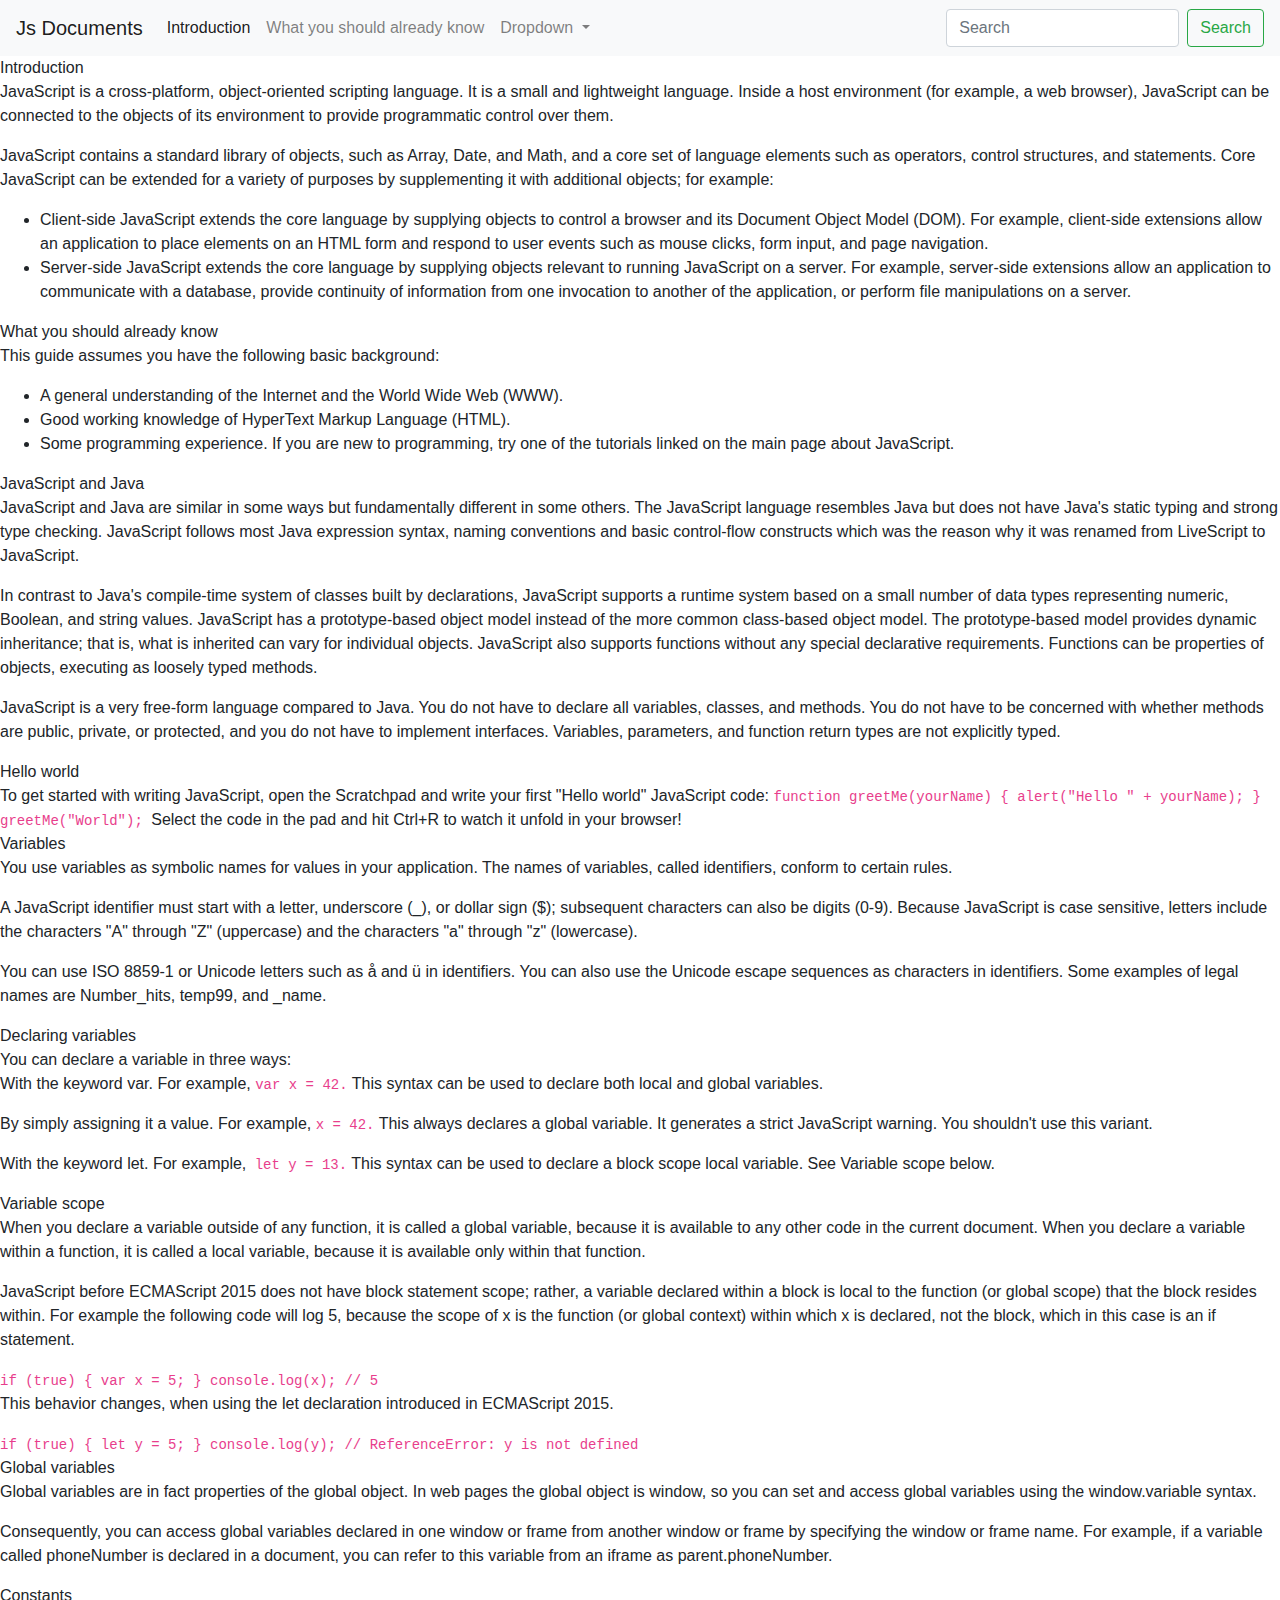
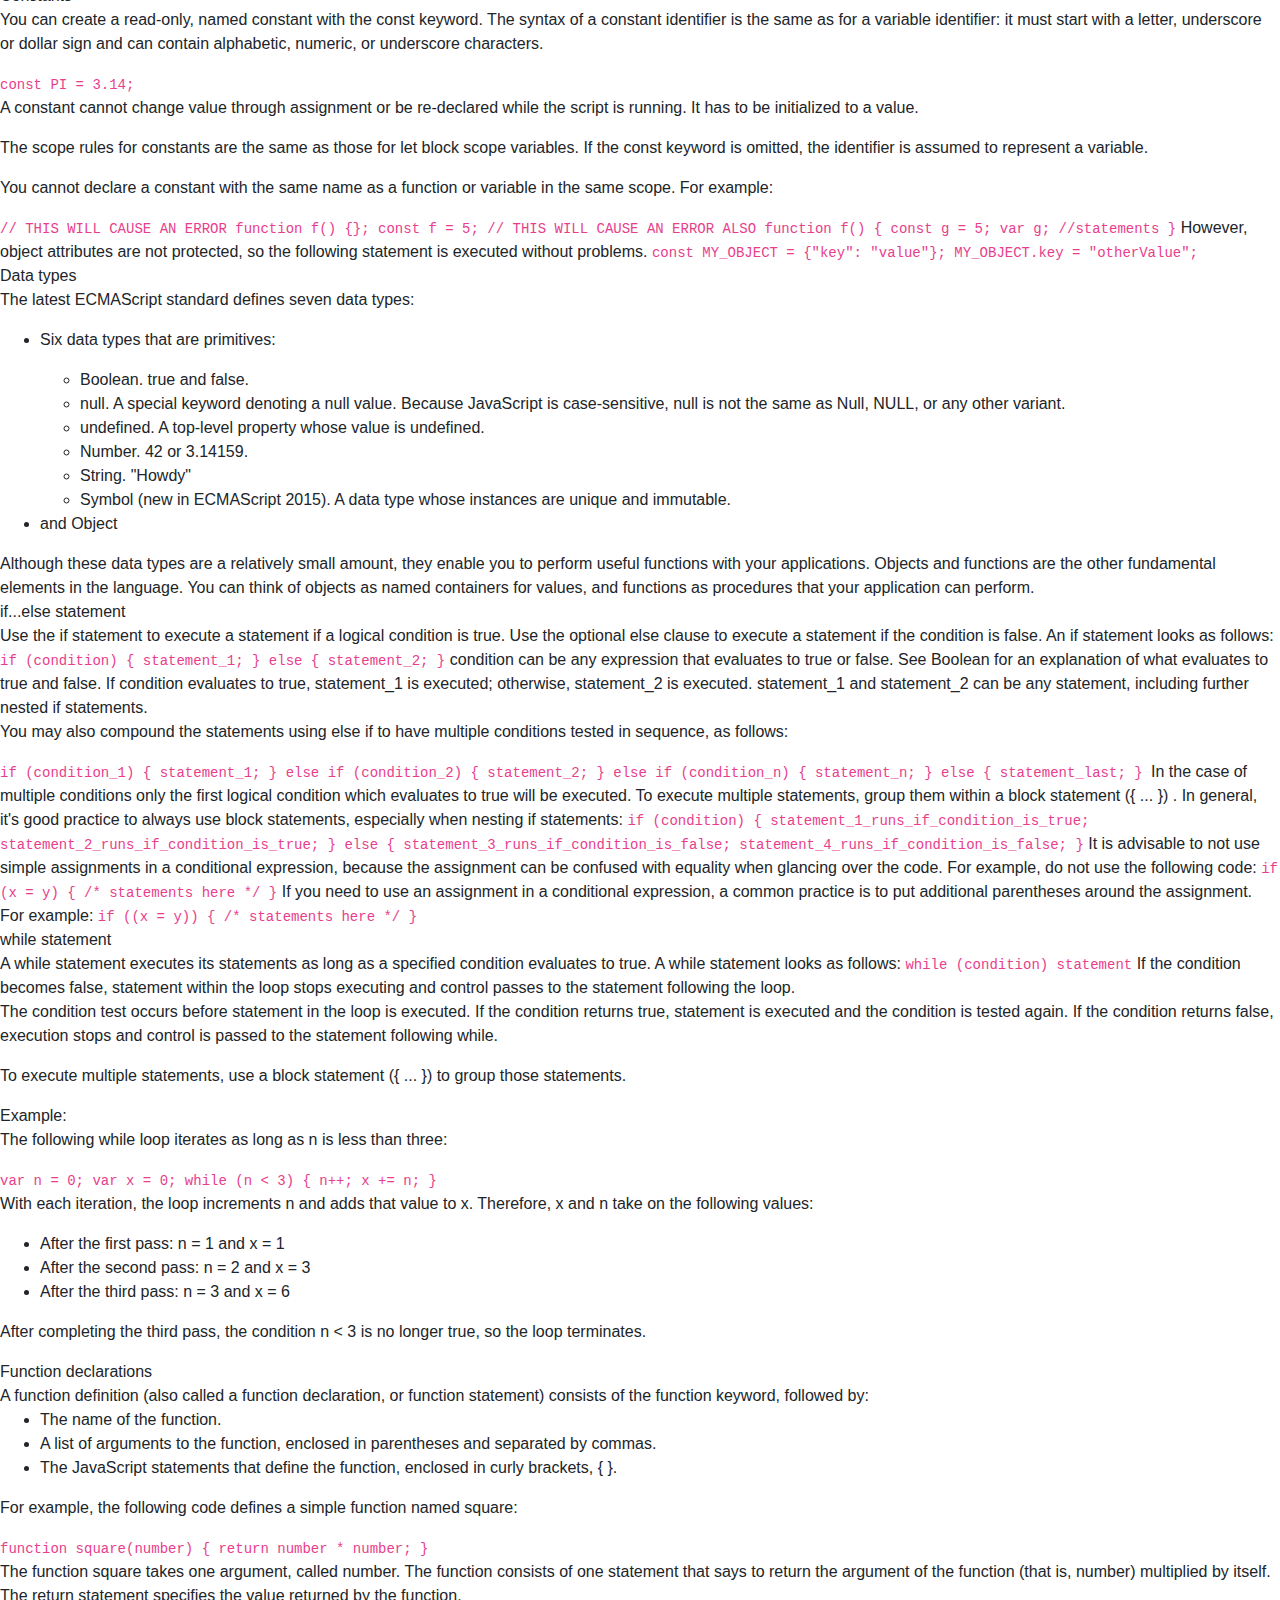
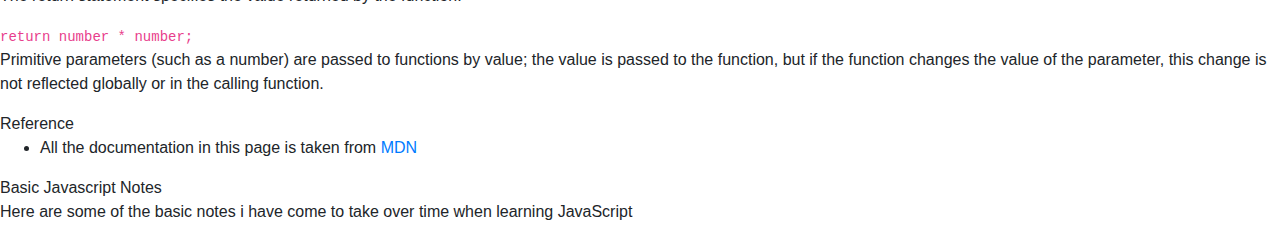
==== Jshtml.html @ 024938ec "Add files via upload" ====
<!DOCTYPE html>
<html>
<head>
	<title></title>
	
  <link rel="stylesheet" href="https://stackpath.bootstrapcdn.com/bootstrap/4.3.1/css/bootstrap.min.css" integrity="sha384-ggOyR0iXCbMQv3Xipma34MD+dH/1fQ784/j6cY/iJTQUOhcWr7x9JvoRxT2MZw1T" crossorigin="anonymous">
  <link rel="stylesheet" type="text/css" href="Jscc.css">
</head>
<body>
<nav class="navbar navbar-expand-lg navbar-light bg-light">
  <a class="navbar-brand" href="#">Js Documents</a>
  <button class="navbar-toggler" type="button" data-toggle="collapse" data-target="#navbarSupportedContent" aria-controls="navbarSupportedContent" aria-expanded="false" aria-label="Toggle navigation">
    <span class="navbar-toggler-icon"></span>
  </button>

  <div class="collapse navbar-collapse" id="navbarSupportedContent">
    <ul class="navbar-nav mr-auto">
      <li class="nav-item active">
        <a class="nav-link" href="#Introduction">Introduction <span class="sr-only">(current)</span></a>
      </li>
      <li class="nav-item">
        <a class="nav-link" href="#What_you_should_already_know">What you should already know</a>
      </li>
      <li class="nav-item dropdown">
        <a class="nav-link dropdown-toggle" href="#" id="navbarDropdown" role="button" data-toggle="dropdown" aria-haspopup="true" aria-expanded="false">
          Dropdown
        </a>
        <div class="dropdown-menu" aria-labelledby="navbarDropdown">
          <a class="nav-link" href="#JavaScript_and_Java">JavaScript and Java</a>
          <a class="nav-link" href="#Hello_world">Hello world</a>
          <a class="nav-link" href="#Variables">Variables</a>
          <a class="nav-link" href="#Declaring_variables">Declaring variables</a>
          <a class="nav-link" href="#Variable_scope">Variable scope</a>
          <a class="nav-link" href="#Global_variables">Global variables</a>
          <a class="nav-link" href="#Constants">Constants</a>
          <a class="nav-link" href="#Data_types">Data types</a>
          <a class="nav-link" href="#if...else_statement">if...else statement</a>
          <a class="nav-link" href="#while_statement">While statement</a>
          <a class="nav-link" href="#Function_declarations"
          >Function declarations</a
          >
          <a class="nav-link" href="#Reference">Reference</a>
          <div class="dropdown-divider"></div>
          <a class="dropdown-item" href="Js_Notes">Basic Js Notes</a>
        </div>
      </li>
      <!-- <li class="nav-item">
        <a class="nav-link disabled" href="#" tabindex="-1" aria-disabled="true">Disabled</a>
      </li> -->
    </ul>
    <form class="form-inline my-2 my-lg-0">
      <input class="form-control mr-sm-2" type="search" placeholder="Search" aria-label="Search">
      <button class="btn btn-outline-success my-2 my-sm-0" type="submit">Search</button>
    </form>
  </div>
</nav>
<main id="main-doc">
  <section class="main-section" id="Introduction">
    <header>Introduction</header>
    <article>
      <p>
        JavaScript is a cross-platform, object-oriented scripting language. It
        is a small and lightweight language. Inside a host environment (for
        example, a web browser), JavaScript can be connected to the objects of
        its environment to provide programmatic control over them.
      </p>

      <p>
        JavaScript contains a standard library of objects, such as Array, Date,
        and Math, and a core set of language elements such as operators, control
        structures, and statements. Core JavaScript can be extended for a
        variety of purposes by supplementing it with additional objects; for
        example:
      </p>
      <ul>
        <li>
          Client-side JavaScript extends the core language by supplying objects
          to control a browser and its Document Object Model (DOM). For example,
          client-side extensions allow an application to place elements on an
          HTML form and respond to user events such as mouse clicks, form input,
          and page navigation.
        </li>
        <li>
          Server-side JavaScript extends the core language by supplying objects
          relevant to running JavaScript on a server. For example, server-side
          extensions allow an application to communicate with a database,
          provide continuity of information from one invocation to another of
          the application, or perform file manipulations on a server.
        </li>
      </ul>
    </article>
  </section>
  <section class="main-section" id="What_you_should_already_know">
    <header>What you should already know</header>
    <article>
      <p>This guide assumes you have the following basic background:</p>

      <ul>
        <li>
          A general understanding of the Internet and the World Wide Web (WWW).
        </li>
        <li>Good working knowledge of HyperText Markup Language (HTML).</li>
        <li>
          Some programming experience. If you are new to programming, try one of
          the tutorials linked on the main page about JavaScript.
        </li>
      </ul>
    </article>
  </section>
  <section class="main-section" id="JavaScript_and_Java">
    <header>JavaScript and Java</header>
    <article>
      <p>
        JavaScript and Java are similar in some ways but fundamentally different
        in some others. The JavaScript language resembles Java but does not have
        Java's static typing and strong type checking. JavaScript follows most
        Java expression syntax, naming conventions and basic control-flow
        constructs which was the reason why it was renamed from LiveScript to
        JavaScript.
      </p>

      <p>
        In contrast to Java's compile-time system of classes built by
        declarations, JavaScript supports a runtime system based on a small
        number of data types representing numeric, Boolean, and string values.
        JavaScript has a prototype-based object model instead of the more common
        class-based object model. The prototype-based model provides dynamic
        inheritance; that is, what is inherited can vary for individual objects.
        JavaScript also supports functions without any special declarative
        requirements. Functions can be properties of objects, executing as
        loosely typed methods.
      </p>
      <p>
        JavaScript is a very free-form language compared to Java. You do not
        have to declare all variables, classes, and methods. You do not have to
        be concerned with whether methods are public, private, or protected, and
        you do not have to implement interfaces. Variables, parameters, and
        function return types are not explicitly typed.
      </p>
    </article>
  </section>
  <section class="main-section" id="Hello_world">
    <header>Hello world</header>
    <article>
      To get started with writing JavaScript, open the Scratchpad and write your
      first "Hello world" JavaScript code:
      <code
        >function greetMe(yourName) { alert("Hello " + yourName); }
        greetMe("World");
      </code>

      Select the code in the pad and hit Ctrl+R to watch it unfold in your
      browser!
    </article>
  </section>
  <section class="main-section" id="Variables">
    <header>Variables</header>
    <p>
      You use variables as symbolic names for values in your application. The
      names of variables, called identifiers, conform to certain rules.
    </p>
    <p>
      A JavaScript identifier must start with a letter, underscore (_), or
      dollar sign ($); subsequent characters can also be digits (0-9). Because
      JavaScript is case sensitive, letters include the characters "A" through
      "Z" (uppercase) and the characters "a" through "z" (lowercase).
    </p>
    <p>
      You can use ISO 8859-1 or Unicode letters such as å and ü in identifiers.
      You can also use the Unicode escape sequences as characters in
      identifiers. Some examples of legal names are Number_hits, temp99, and
      _name.
    </p>
  </section>
  <section class="main-section" id="Declaring_variables">
    <header>Declaring variables</header>
    <article>
      You can declare a variable in three ways:
      <p>
        With the keyword var. For example, <code>var x = 42.</code> This syntax
        can be used to declare both local and global variables.
      </p>
      <p>
        By simply assigning it a value. For example, <code>x = 42.</code> This
        always declares a global variable. It generates a strict JavaScript
        warning. You shouldn't use this variant.
      </p>
      <p>
        With the keyword let. For example,<code> let y = 13.</code> This syntax
        can be used to declare a block scope local variable. See Variable scope
        below.
      </p>
    </article>
  </section>
  <section class="main-section" id="Variable_scope">
    <header>Variable scope</header>
    <article>
      <p>
        When you declare a variable outside of any function, it is called a
        global variable, because it is available to any other code in the
        current document. When you declare a variable within a function, it is
        called a local variable, because it is available only within that
        function.
      </p>

      <p>
        JavaScript before ECMAScript 2015 does not have block statement scope;
        rather, a variable declared within a block is local to the function (or
        global scope) that the block resides within. For example the following
        code will log 5, because the scope of x is the function (or global
        context) within which x is declared, not the block, which in this case
        is an if statement.
      </p>
      <code>if (true) { var x = 5; } console.log(x); // 5</code>
      <p>
        This behavior changes, when using the let declaration introduced in
        ECMAScript 2015.
      </p>

      <code
        >if (true) { let y = 5; } console.log(y); // ReferenceError: y is not
        defined</code
      >
    </article>
  </section>
  <section class="main-section" id="Global_variables">
    <header>Global variables</header>
    <article>
      <p>
        Global variables are in fact properties of the global object. In web
        pages the global object is window, so you can set and access global
        variables using the window.variable syntax.
      </p>

      <p>
        Consequently, you can access global variables declared in one window or
        frame from another window or frame by specifying the window or frame
        name. For example, if a variable called phoneNumber is declared in a
        document, you can refer to this variable from an iframe as
        parent.phoneNumber.
      </p>
    </article>
  </section>
  <section class="main-section" id="Constants">
    <header>Constants</header>
    <article>
      <p>
        You can create a read-only, named constant with the const keyword. The
        syntax of a constant identifier is the same as for a variable
        identifier: it must start with a letter, underscore or dollar sign and
        can contain alphabetic, numeric, or underscore characters.
      </p>

      <code>const PI = 3.14;</code>
      <p>
        A constant cannot change value through assignment or be re-declared
        while the script is running. It has to be initialized to a value.
      </p>

      <p>
        The scope rules for constants are the same as those for let block scope
        variables. If the const keyword is omitted, the identifier is assumed to
        represent a variable.
      </p>

      <p>
        You cannot declare a constant with the same name as a function or
        variable in the same scope. For example:
      </p>

      <code
        >// THIS WILL CAUSE AN ERROR function f() {}; const f = 5; // THIS WILL
        CAUSE AN ERROR ALSO function f() { const g = 5; var g; //statements
        }</code
      >
      However, object attributes are not protected, so the following statement
      is executed without problems.
      <code
        >const MY_OBJECT = {"key": "value"}; MY_OBJECT.key = "otherValue";</code
      >
    </article>
  </section>
  <section class="main-section" id="Data_types">
    <header>Data types</header>
    <article>
      <p>The latest ECMAScript standard defines seven data types:</p>
      <ul>
        <li>
          <p>Six data types that are primitives:</p>
          <ul>
            <li>Boolean. true and false.</li>
            <li>
              null. A special keyword denoting a null value. Because JavaScript
              is case-sensitive, null is not the same as Null, NULL, or any
              other variant.
            </li>
            <li>undefined. A top-level property whose value is undefined.</li>
            <li>Number. 42 or 3.14159.</li>
            <li>String. "Howdy"</li>
            <li>
              Symbol (new in ECMAScript 2015). A data type whose instances are
              unique and immutable.
            </li>
          </ul>
        </li>

        <li>and Object</li>
      </ul>
      Although these data types are a relatively small amount, they enable you
      to perform useful functions with your applications. Objects and functions
      are the other fundamental elements in the language. You can think of
      objects as named containers for values, and functions as procedures that
      your application can perform.
    </article>
  </section>
  <section class="main-section" id="if...else_statement">
    <header>if...else statement</header>
    <article>
      Use the if statement to execute a statement if a logical condition is
      true. Use the optional else clause to execute a statement if the condition
      is false. An if statement looks as follows:

      <code>if (condition) { statement_1; } else { statement_2; }</code>
      condition can be any expression that evaluates to true or false. See
      Boolean for an explanation of what evaluates to true and false. If
      condition evaluates to true, statement_1 is executed; otherwise,
      statement_2 is executed. statement_1 and statement_2 can be any statement,
      including further nested if statements.
      <p>
        You may also compound the statements using else if to have multiple
        conditions tested in sequence, as follows:
      </p>
      <code
        >if (condition_1) { statement_1; } else if (condition_2) { statement_2;
        } else if (condition_n) { statement_n; } else { statement_last; }
      </code>
      In the case of multiple conditions only the first logical condition which
      evaluates to true will be executed. To execute multiple statements, group
      them within a block statement ({ ... }) . In general, it's good practice
      to always use block statements, especially when nesting if statements:

      <code
        >if (condition) { statement_1_runs_if_condition_is_true;
        statement_2_runs_if_condition_is_true; } else {
        statement_3_runs_if_condition_is_false;
        statement_4_runs_if_condition_is_false; }</code
      >
      It is advisable to not use simple assignments in a conditional expression,
      because the assignment can be confused with equality when glancing over
      the code. For example, do not use the following code:
      <code>if (x = y) { /* statements here */ }</code> If you need to use an
      assignment in a conditional expression, a common practice is to put
      additional parentheses around the assignment. For example:

      <code>if ((x = y)) { /* statements here */ }</code>
    </article>
  </section>
  <section class="main-section" id="while_statement">
    <header>while statement</header>
    <article>
      A while statement executes its statements as long as a specified condition
      evaluates to true. A while statement looks as follows:

      <code>while (condition) statement</code> If the condition becomes false,
      statement within the loop stops executing and control passes to the
      statement following the loop.

      <p>
        The condition test occurs before statement in the loop is executed. If
        the condition returns true, statement is executed and the condition is
        tested again. If the condition returns false, execution stops and
        control is passed to the statement following while.
      </p>

      <p>
        To execute multiple statements, use a block statement ({ ... }) to group
        those statements.
      </p>

      Example:

      <p>The following while loop iterates as long as n is less than three:</p>

      <code>var n = 0; var x = 0; while (n &lt; 3) { n++; x += n; }</code>
      <p>
        With each iteration, the loop increments n and adds that value to x.
        Therefore, x and n take on the following values:
      </p>

      <ul>
        <li>After the first pass: n = 1 and x = 1</li>
        <li>After the second pass: n = 2 and x = 3</li>
        <li>After the third pass: n = 3 and x = 6</li>
      </ul>
      <p>
        After completing the third pass, the condition n &lt; 3 is no longer
        true, so the loop terminates.
      </p>
    </article>
  </section>
  <section class="main-section" id="Function_declarations">
    <header>Function declarations</header>
    <article>
      A function definition (also called a function declaration, or function
      statement) consists of the function keyword, followed by:

      <ul>
        <li>The name of the function.</li>
        <li>
          A list of arguments to the function, enclosed in parentheses and
          separated by commas.
        </li>
        <li>
          The JavaScript statements that define the function, enclosed in curly
          brackets, { }.
        </li>
      </ul>
      <p>
        For example, the following code defines a simple function named square:
      </p>

      <code>function square(number) { return number * number; }</code>
      <p>
        The function square takes one argument, called number. The function
        consists of one statement that says to return the argument of the
        function (that is, number) multiplied by itself. The return statement
        specifies the value returned by the function.
      </p>
      <code>return number * number;</code>
      <p>
        Primitive parameters (such as a number) are passed to functions by
        value; the value is passed to the function, but if the function changes
        the value of the parameter, this change is not reflected globally or in
        the calling function.
      </p>
    </article>
  </section>
  <section class="main-section" id="Reference">
    <header>Reference</header>
    <article>
      <ul>
        <li>
          All the documentation in this page is taken from
          <a
            href="https://developer.mozilla.org/en-US/docs/Web/JavaScript/Guide"
            target="_blank"
            >MDN</a
          >
        </li>
      </ul>
    </article>
  </section>
  <section class="main-section" id="Js_Notes">
    <header>Basic Javascript Notes</header>
    <article>
      <p>Here are some of the basic notes i have come to take over time when learning JavaScript</p>
      <!-- <code>JAVASCRIPT TYPES

1. Number
     // examples:
         2
         2+3=5
         2*3=6
         2/1=2
         (2*3)+3=9
         10%5=0
         5%10=5

2. String
     // examples:
         "Hello"
         "Hello " + "There"

3. Boolean
   // true or false
     // examples:
         3 > 2; true
         3 < 1; false
         5 >= 5; true
         5 <= 5; true
         3 === 3; true
         3 === 4; false
         3 !== 3; false
         3 !== 4; true

4. Undefined
    // when nothing is asigned to a variable.

5. Null
  // just means the object is nullObj. there's nothing in that object

// 6. Symbol (new in ECMAScript 6)

7. Object
  // exapmple:
    var user = {
      name: "Bobo",
      hobby: "Sleep",
      age: 45,
      isMarried: true,
    };
  // to grab different parts of the "object" we do "user."
  // this grabs the name "Bobo"
  user.name

  // this grabs the age "45"
  user.age

  // this will add "sport" to the user's bio we originally created
  user.sport = "Soccer";

  // can also change different things with in the "obeject" like
  user.isMarried = false;

JAVASCRIPT COMPARISONS
// not equal to
!==
// equal to
===
// greater than or equal to
>=
// less than or equal to
<=
// less than
<
// greater than
>

JAVASCRIPT VARIABLES

1. var
   // examples:
      var fullName=Bahati;
        fullName;
            Bahati
      var a = 35;
        a;
          35
      var fist= prompt("enter first number");
      var second= prompt("enter second number");
      var sum= Number(first) + Number(second);
      alert(sum);
      var firtName= "Bahati";
      var lastName= "Alfani";
      var fullName= firstName + " " + lastName;

// 2. let (new in ECMAScript 6)
// 3. const (new in ECMASscript 6)

JAVASCRIPT CONDITIONALS

1. if:
   // example:
    var name="bahati";
      if (name === "Bahati"){
      alert("hi bahati");
   }

2. else:
 // example:
 // the variable name is "Bahati" so this "if" statement will not execut but go to the next line of "else" statement.
    if (name === "Jeff"){
   alert("Hi Jeff");
  } else {
    alert("mmmmm I Don't Know You")
  }

3. else if:
// example:
// this will execut the "else if" statement cause the variable is still "Bahati". 
    if (name === "Billy"){
     alert("Hi Billy");
    } else if (name === "Bahati"){
      alert("Hi Bahati");
    } else{
      alert("Still Don't Know You Bro");
    }

// EXCERCISE:
// This car will only let you drive if you are over 18.
      // IF they say they are below 18, respond with:
    var userAge = prompt("How Old Are You");
       if(userAge < 18){
       alert("Sorry, too young");
      // IF they say they are 18, respond with:
      } else if(userAge <= 18){
        alert("Congrats, You can Drive");
      // IF they say they are over 18, respond with:
       }else if (userAge > 18){
        alert("Power to you my guy.")
       }

      OR 

    var age = prompt("What is your age?");

    if (Number(age) < 18) {
      alert("Sorry, you are too yound to drive this car. Powering off");
    } else if (Number(age) <= 18) {
      alert("Powering On. Enjoy the ride!");
    } else if (Number(age) < 18) {
      alert("Congratulations on your first year of driving. Enjoy the ride!");
    }

// 4. ternary operator
// 5. switch

JAVASCRIPT LOGICAL OPERATORS

1. &&:
// example 
// this symbol && means "and" 
     if (firstName === "Bahati" && lastName === "Alfani"){
      alert("Hello Bahati Alfani");
     }

2. ||:
// example
// this Symbol || means "or"
    if (name === "Bahati" || name === "Billy"){
     alert("Hi Bahati or Billy");
    }

3. !:
// example
// this symbol "!" means "not" it will execut because remember the variable name is "Bahati"
// so this is saying "if not name not Billy execut code"
     if (!(name === "Billy")){
     alert("HI Billy");
     }

JAVASCRIPT FUNCTIONS

1. var a = function name() {}
  // example
  // this is a function expression
  // When a "function" doesn't have a "name" say like with this example, it's called an "Anonymous Fynction"
    var sayBye = function(){
      console.log("Bye");
    }
    sayBye();

2. function name() {}
  // example1
  // this is a fuction declaration
    function sayHello(){
      console.log("Hello");
    }
    sayHello();
  // example2
  // the "song" name makes it easer so that anytime you wanna change the "sing" function, you dont have to rewrite the whole could all over again.
  // with this you can customize the "sing" anytime.
  function sing(song){
    console.log(song);
  }
  sing("hello");
  sing("is it me your looking for?");


3. return
  // example
    function multiply(a, b){
      // this is a expression
      return a * b;
    }
    multiply(5, 10);
  // example2
    function multiply(a, b){
      if (a > 5 || b > 10){
        return "that's too hard"
      } else {
        return a * b
      }
    }
    multiply(5, 10);
  // example
    function multiply(a, b){
        return a * b
    }
    // here we add an "alert".
    alert(multiply(5, 10));
  // example
    function multiply(a, b){
        return a * b
    }
    // here we add a "variable" name called "total"
    var total = multiply(5, 10);
    alert(total);

// 4. () => (new in ECMAScript 6):

JAVASCRIPT DATA STRUCTURES

1. array
  // example(string):
  // in computer science  we count starting from "0" and so on, so "console.log" will print out "lion" because we asked for the second variable in the "list".
    var string = ["tiger", "bear", "lion", "zibra"];
       console.log(string[2]);

    // example2(number):
    // will give me the number "2"
      var number = [1,2,3,4,5];
      console.log(number[1]);

    // example3(boolean):
    // will give me "true"

      var booleans = [false, true, false, false, true];
      console.log(booleans[4]);

    // example4(function):
      var functionList = [function apple(){
        console.log("apple");
      }];

    // example5(mixedAll):
    // this is not advised to mix Arrays of different parts.
      var mixedList = ["king", 5, undefined, true, function apple(){
        console.log("lion")
      }];

    // example6(arrays):
    // in this we are accessing the "0" array which is ["tiger", "bear", "lion", "zibra"] and in side of that we want the the "2" array which is a lion
      var list = [["tiger", "bear", "lion", "zibra"]];
      console.log(list[0][2]);

    // example7:
      var string = ["tiger", "bear", "lion", "zibra"];
       console.log(string[2]);

       // this will "shift" the original array ["tiger", "bear", "lion", "zibra"] to the right, removing tiger
       list.shift();

       // this will "pop" "zibra" out of the original array
       list.pop();

       // this will add one string named "deer" to the original array string.
       list.push("deer");

       // this will "sort" all your arrays in alphabetical order.
       list.sort();

       // this will reverses the order of the "string" in an array.
       list.reverse();

       // this will add to your original array, but it won't stay permanently because we never assigned it a variable
       list.concat(["fox", "snake"]);
       // to add it to the original "string" array
       var myList = ["bear", "lion", "deer"];
       var myNewList = myList.concat(["fox", "snake"]);

2. object
  // exapmple:
    var user = {
      name: "Bobo",
      hobby: "Sleep",
      age: 45,
      isMarried: true,
      spelling: ["school", "vacation", "hospital"],
      sleep: function(){
        console.log("ZZZZZZZZZZZ");
      }
    };
  // to grab different parts of the "object" we do "user."
  // this grabs the name "Bobo"
  user.name

  // this grabs the age "45"
  user.age

  // this will add "sport" to the user's bio we originally created
  user.sport = "Soccer";

  // can also change different things with in the "obeject" like
  user.isMarried = false;

  // will give me the "array" of "hospital".
  user.spelling[2];

  // gives me the "function" of "sleep".
  user.sleep();

JAVASCRIPT LOOPING

1. for
  // example
    var todo = ["sleep", "homework", "brush", "eat"]
    // this will add "!" at the end of every "todo" variable
    for (var i=0; i < todo.length; i++) {
      todo[i] = todo[i] + "!"
  }
2. while
  // example1
  // it will count from "0" to "10"
    var count = 0;
    while (count < 10){
      console.log(count);
      count++;
  }
  // example2
  // it will count backwards starting from "10"
    var count = 10;
    while(count > 0){
      console.log(count);
      count--;
  }
3. do
  // example1
    var countOne = 0;
    do {
      console.log(countOne);
      countOne++;
    } while (countOne < 10);

  // example2
  // unlike the "while" loop, the "do while" loop checks the condition after running the commend
    var countOne = 10;
    do {
      console.log(countOne);
      countOne--;
    } while (countOne > 0);

4. forEach (new in ECMAScript 5)
  // exapmple
    var todo = ["sleep", "homework", "brush", "eat"]
    todo.forEach(function(todo){
      console.log(todo + "!");
    })

JAVASCRIPT KEYWORDS

// just be careful you don't name your word and your variables this way.
1. break
2. case
3. class
4. const
5. continue
6. debugger
7. default
8. delete
9. do
10. else
11. export
12. extends
13. finally
14. for
15. function
16. if
17. import
18. in
19. instanceof
20. new
21. return
22. super
23. switch
24. this
25. throw
26. try
27. typeof
28. var
29. void
30. while
31. with
32. yield

JAVASCRIPT EXCERCISE

// excercise1:
/ EXCERCISE:
// This car will only let you drive if you are over 18.
      // IF they say they are below 18, respond with:
    var userAge = prompt("How Old Are You");
       if(userAge < 18){
       alert("Sorry, too young");
      // IF they say they are 18, respond with:
      } else if(userAge <= 18){
        alert("Congrats, You can Drive");
      // IF they say they are over 18, respond with:
       }else if (userAge > 18){
        alert("Power to you my guy.")

// excercise2:
// this is a besic login that won't work unless you have all the parts correct. if your password and username is wrong, it won't let you sign in
var database = [
  {
    username: "bahati",
    password: "secret"

  },
  {
    username: "jessica",
    password: "people"

  },
  {
    username: "bobo",
    password: "alpha"

  }
];

var newsFeed = [ 
  {
    username: "alfani",
    timeline: "I wanna go to sleep"
  },
  {
    username: "julie",
    timeline: "This shit hard to learn"
  }
];

// this lets you know if your password or username is correct before letting you enter
function isUserValid(username, password){
  for (i = 0; i < database.length; i++){
    if (database[i].username === username &&
      database[i].password === password){
      return true;
    }
  }
  return false;
}

function signIn(username, password){
  if (isUserValid(username, password)){
    console.log(newsFeed);
  } else {
    alert("Incorrect username or password")
  }
}
// this "prompt" pops up and you have to fill in the information before it can let you view the content
var userNamePrompt = prompt("What's your username?");
var passwordPrompt = prompt("What's your password?");


// this runs the "function", giving you the "newsFeed"
signIn(userNamePrompt, passwordPrompt);</code> -->
    </article>
  </section>
</main>
<script src="https://code.jquery.com/jquery-3.3.1.slim.min.js" integrity="sha384-q8i/X+965DzO0rT7abK41JStQIAqVgRVzpbzo5smXKp4YfRvH+8abtTE1Pi6jizo" crossorigin="anonymous"></script>
<script src="https://cdnjs.cloudflare.com/ajax/libs/popper.js/1.14.7/umd/popper.min.js" integrity="sha384-UO2eT0CpHqdSJQ6hJty5KVphtPhzWj9WO1clHTMGa3JDZwrnQq4sF86dIHNDz0W1" crossorigin="anonymous"></script>
<script src="https://stackpath.bootstrapcdn.com/bootstrap/4.3.1/js/bootstrap.min.js" integrity="sha384-JjSmVgyd0p3pXB1rRibZUAYoIIy6OrQ6VrjIEaFf/nJGzIxFDsf4x0xIM+B07jRM" crossorigin="anonymous"></script>
</body>
</html>
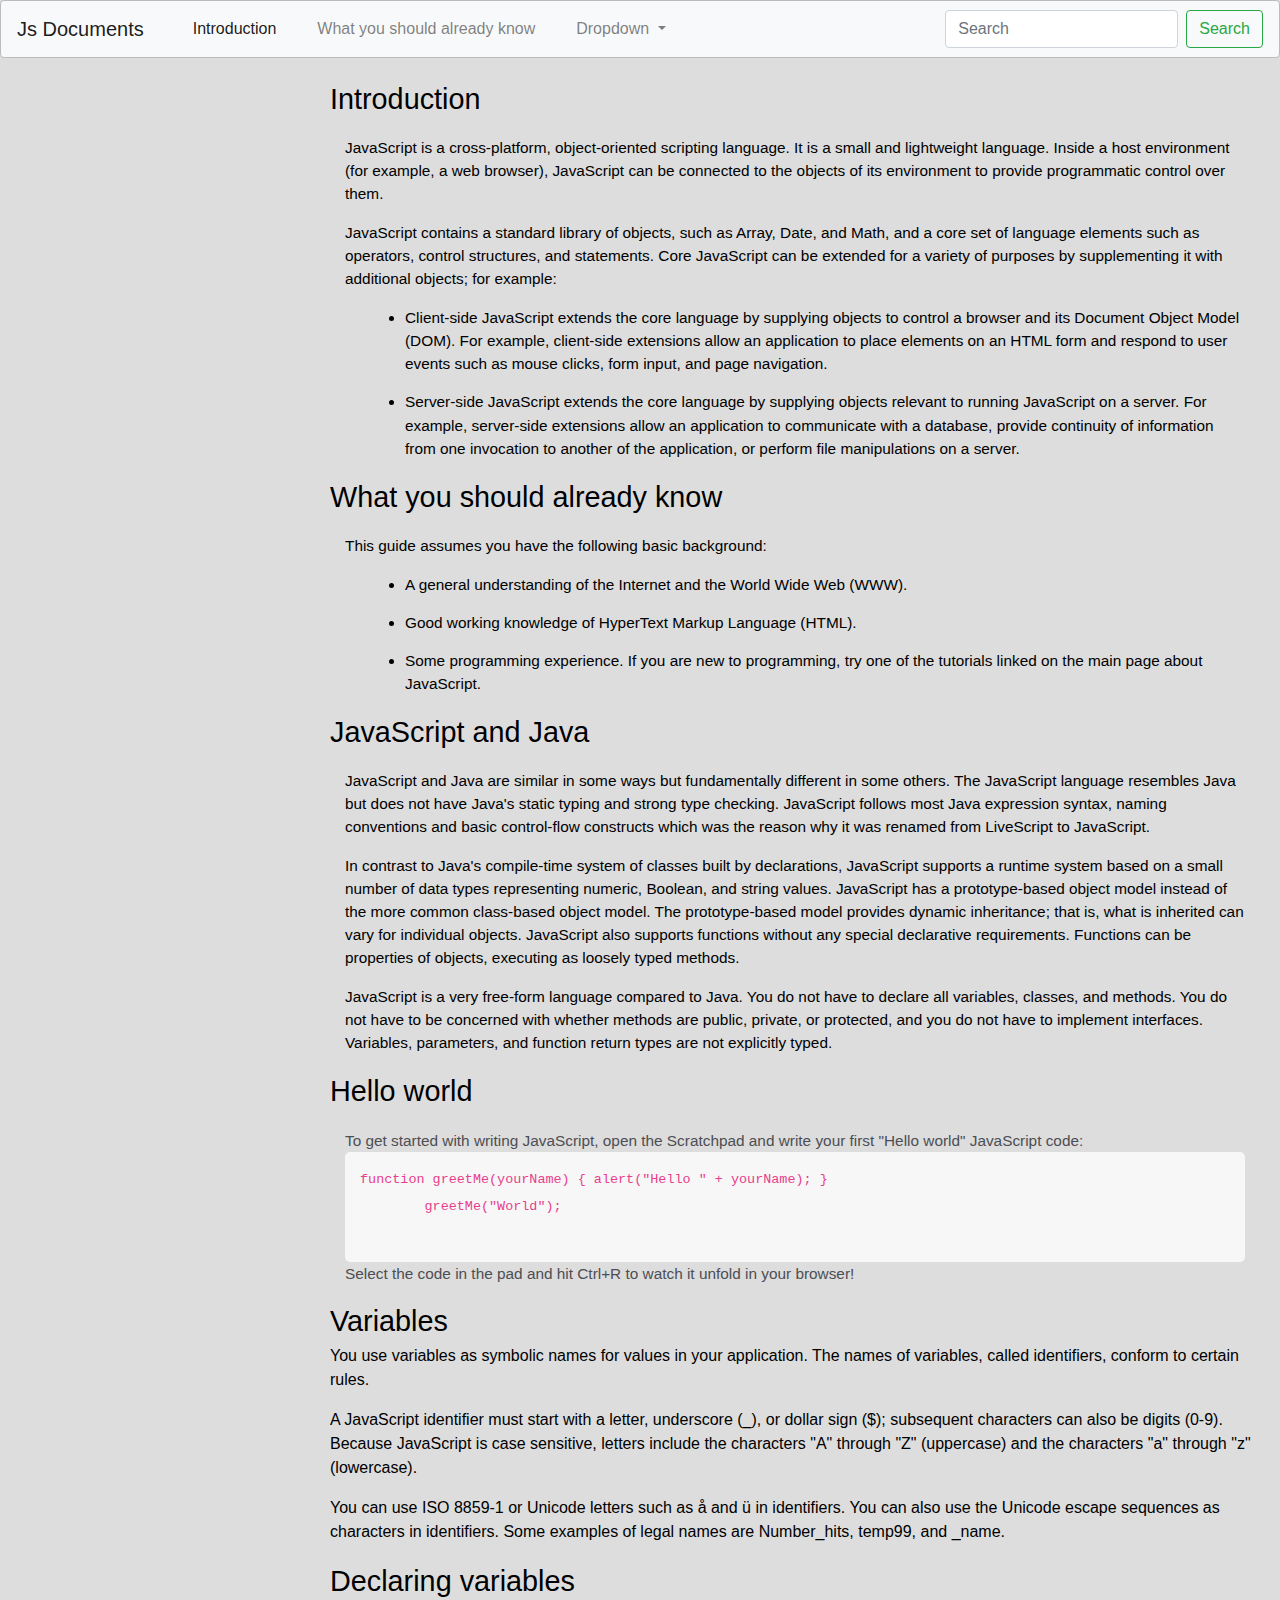
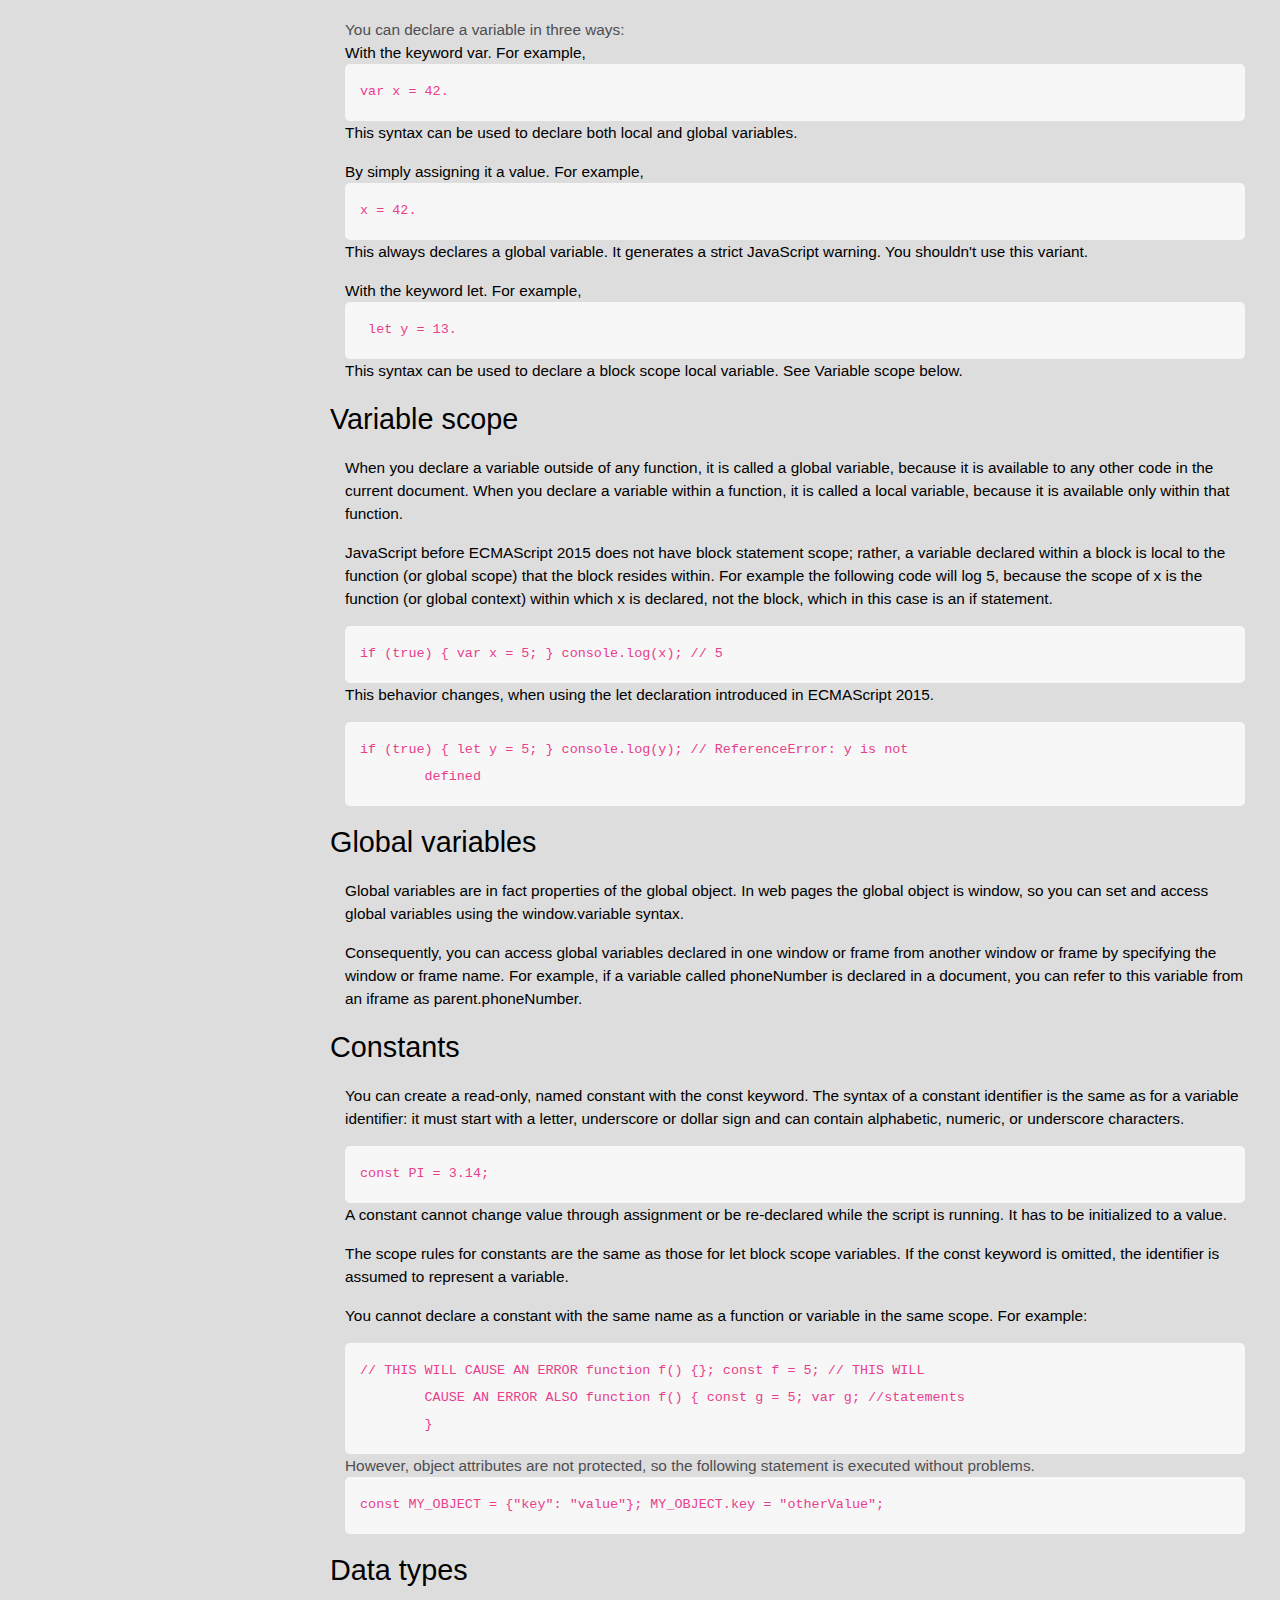
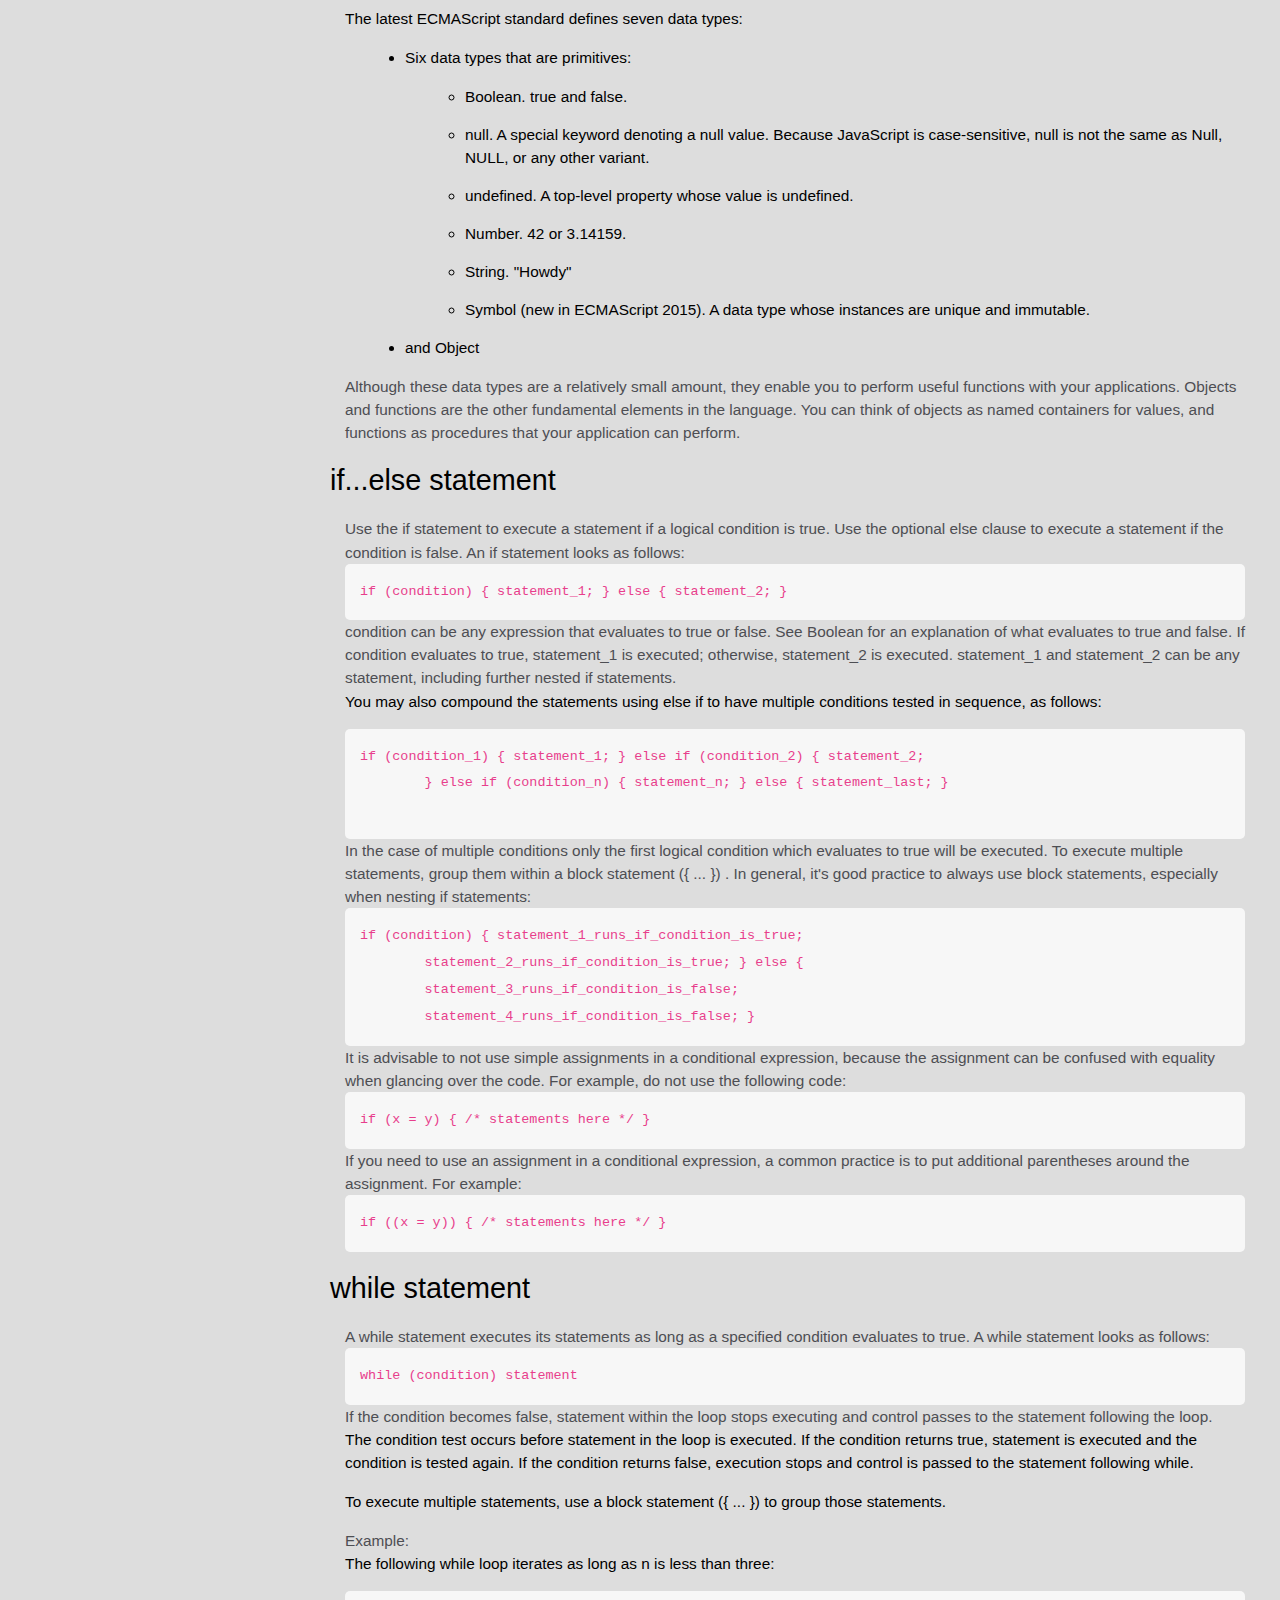
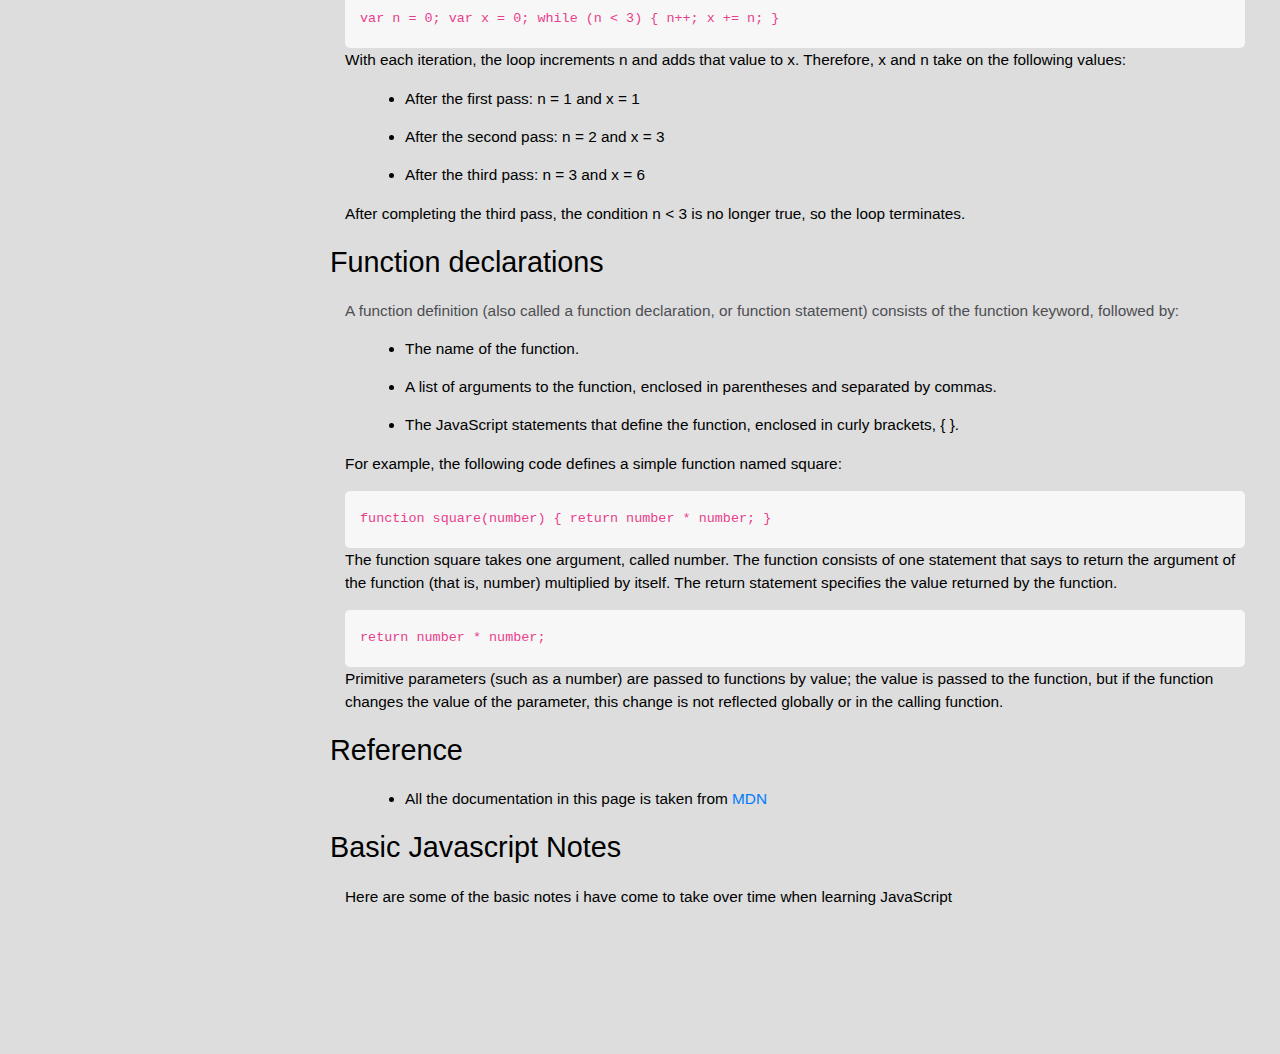
==== commit 58a4be33: "Add files via upload" ====
--- a/Jshtml.html
+++ b/Jshtml.html
@@ -4,7 +4,7 @@
 	<title></title>
 	
   <link rel="stylesheet" href="https://stackpath.bootstrapcdn.com/bootstrap/4.3.1/css/bootstrap.min.css" integrity="sha384-ggOyR0iXCbMQv3Xipma34MD+dH/1fQ784/j6cY/iJTQUOhcWr7x9JvoRxT2MZw1T" crossorigin="anonymous">
-  <link rel="stylesheet" type="text/css" href="Jscc.css">
+  <link rel="stylesheet" type="text/css" href="Jscss.css">
 </head>
 <body>
 <nav class="navbar navbar-expand-lg navbar-light bg-light">
--- a/Jscss.css
+++ b/Jscss.css
@@ -0,0 +1,153 @@
+html,
+body {
+  min-width: 290px;
+  color: #4d4e53;
+  background-color: #dddddd;
+  font-family: "Open Sans", Arial, sans-serif;
+  line-height: 1.5;
+}
+
+#navbar {
+  position: absolute;
+  min-width: 290px;
+  top: 0px;
+  left: 0px;
+  width: 300px;
+  height: 100%;
+  border-right: solid;
+  border-color: rgba(0, 22, 22, 0.4);*/
+}
+
+header {
+  color: black;
+  margin: 10px;
+  text-align: center;
+  font-size: 1.8em;
+  font-weight: thin;
+}
+
+#main-doc header {
+  text-align: left;
+  margin: 0px;
+}
+
+/*#navbar ul {
+  height: 88%;
+  padding: 0;
+  overflow-y: auto;
+  overflow-x: hidden;
+}
+
+.navbar li {
+  color: #4d4e53;
+  border-top: 1px;
+  list-style: none;
+  position: relative;
+  width: 100%;
+}
+
+.navbar a {
+  display: block;
+  padding: 10px 30px;
+  color: #4d4e53;
+  text-decoration: none;
+  cursor: pointer;
+}
+*/
+#main-doc {
+  position: relative;
+  margin-left: 310px;
+  padding: 20px;
+  margin-bottom: 110px;
+}
+
+section article {
+  color: #4d4e53;
+  margin: 15px;
+  font-size: 0.96em;
+}
+
+section li {
+  margin: 15px 0px 0px 20px;
+}
+
+code {
+  display: block;
+  text-align: left;
+  white-space: pre;
+  position: relative;
+  word-break: normal;
+  word-wrap: normal;
+  line-height: 2;
+  background-color: #f7f7f7;
+  padding: 15px;
+  margin: 0px;
+  border-radius: 5px;
+}
+
+@media only screen and (max-width: 815px) {
+  /* For mobile phones: */
+  #navbar ul {
+    border: 1px solid;
+    height: 207px;
+  }
+
+ /* #navbar {
+    background-color: white;
+    position: absolute;
+    top: 0;
+    padding: 0;
+    margin: 0;
+    width: 100%;
+    max-height: 275px;
+    border: none;
+    z-index: 1;
+    border-bottom: 2px solid;
+  }*/
+
+  #main-doc {
+    position: relative;
+    margin-left: 0px;
+    margin-top: 27px;
+  }
+}
+
+@media only screen and (max-width: 400px) {
+  #main-doc {
+    margin-left: -10px;
+  }
+
+  code {
+    margin-left: -20px;
+    width: 100%;
+    padding: 15px;
+    padding-left: 10px;
+    padding-right: 45px;
+    min-width: 233px;
+  }
+}
+
+.nav-link {
+  margin-left: 25px;
+}
+
+ .navbar:hover {
+    -webkit-box-shadow:rgba(0,0,0,0.8) 0px 5px 15px, inset rgba(0,0,0,0.15) 0px -10px 20px;
+    -moz-box-shadow:rgba(0,0,0,0.8) 0px 5px 15px, inset rgba(0,0,0,0.15) 0px -10px 20px;
+    -o-box-shadow:rgba(0,0,0,0.8) 0px 5px 15px, inset rgba(0,0,0,0.15) 0px -10px 20px;
+    box-shadow:rgba(0,0,0,0.8) 0px 5px 15px, inset rgba(0,0,0,0.15) 0px -10px 20px;
+}
+.navbar {
+    cursor:pointer;
+    color:#FFF;
+    border-radius:4px;
+    border:1px solid #bbb;
+    transition: all 0.3s linear;
+}
+p {
+  color: black;
+}
+
+li {
+  color: black;
+}
